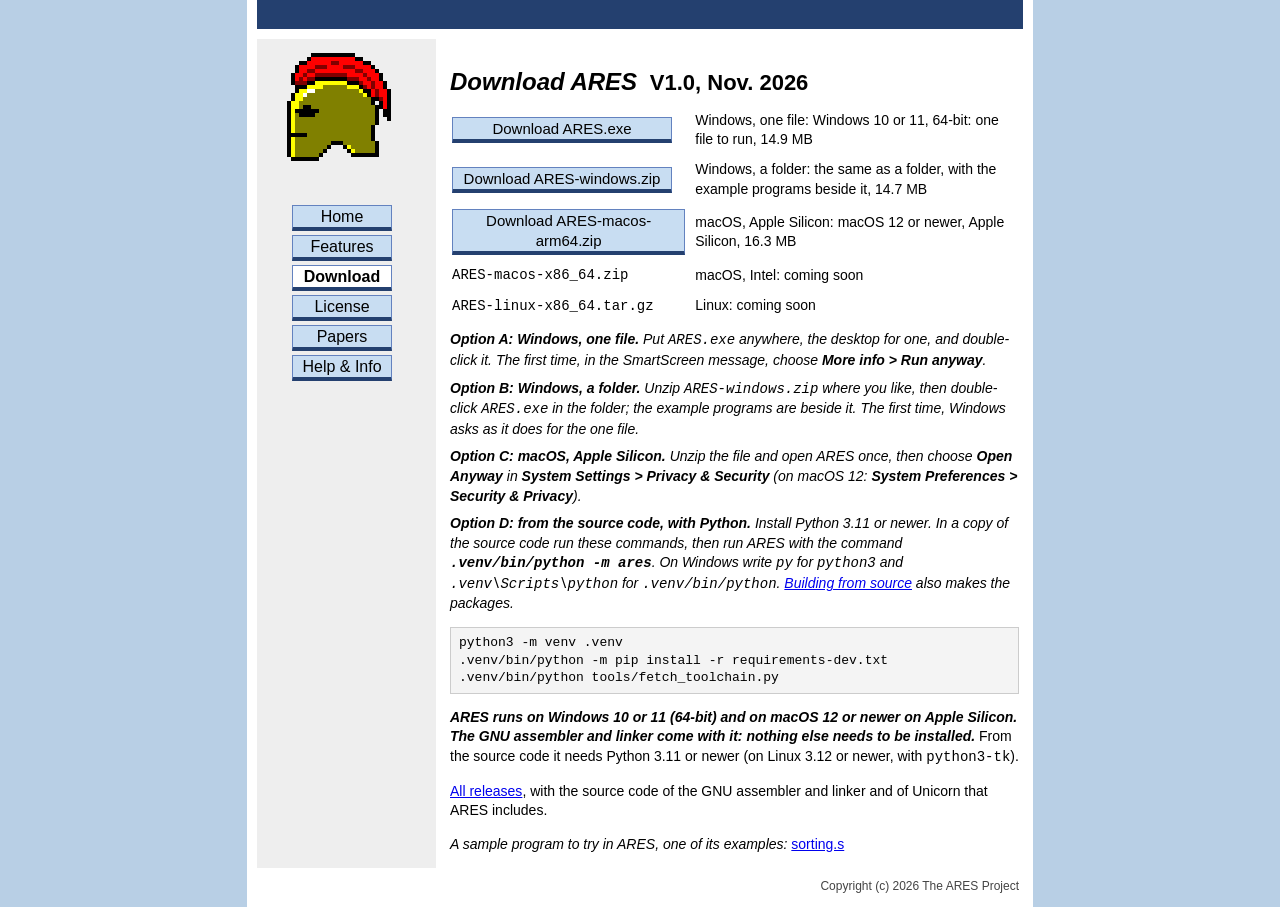
==== docs/download.html @ 78608402 "Add website and update README" ====
<!DOCTYPE html>
<html lang="en">
<head>
<meta charset="utf-8">
<meta name="viewport" content="width=device-width, initial-scale=1">
<title>Download ARES</title>
<meta name="description" content="Download ARES 1.0 for Windows or macOS: the packages, how to run each, the requirements and the source code.">
<link rel="canonical" href="https://ay199x.github.io/ARES/download.html">
<link rel="icon" href="favicon.ico" sizes="16x16 32x32 48x48">
<link rel="icon" type="image/png" sizes="192x192" href="images/icon-192.png">
<link rel="apple-touch-icon" href="images/apple-touch-icon.png">
<link rel="stylesheet" href="style.css">
<meta property="og:type" content="website">
<meta property="og:site_name" content="ARES">
<meta property="og:title" content="Download ARES">
<meta property="og:description" content="Download ARES 1.0 for Windows or macOS: the packages, how to run each, the requirements and the source code.">
<meta property="og:url" content="https://ay199x.github.io/ARES/download.html">
<meta property="og:image" content="https://ay199x.github.io/ARES/images/preview.png">
<meta property="og:image:width" content="1200">
<meta property="og:image:height" content="630">
<meta property="og:image:alt" content="The helmet of Ares beside the ARES window">
<meta name="twitter:card" content="summary_large_image">
</head>
<body class="main">
<div class="page">
<div class="masthead"></div>
<div class="columns">
<nav class="left" aria-label="Site">
<img class="helmet" src="ares-helmet.png" width="128" height="128" alt="The helmet of Ares, the icon of ARES">
<ul class="buttons">
<li><a class="button" href="index.html">Home</a></li>
<li><a class="button" href="features.html">Features</a></li>
<li><a class="button" href="download.html" aria-current="page">Download</a></li>
<li><a class="button" href="license.html">License</a></li>
<li><a class="button" href="papers.html">Papers</a></li>
<li><a class="button" href="help/intro.html">Help &amp; Info</a></li>
</ul>
</nav>
<main class="content">
<h1>Download ARES <span class="version">V1.0, Nov. 2026</span></h1>
<table class="packages">
<tr><td><a class="button wide" href="https://github.com/ay199x/ARES/releases/latest/download/ARES.exe">Download ARES.exe</a></td><td>Windows, one file: Windows 10 or 11, 64-bit: one file to run, 14.9 MB</td></tr>
<tr><td><a class="button wide" href="https://github.com/ay199x/ARES/releases/latest/download/ARES-windows.zip">Download ARES-windows.zip</a></td><td>Windows, a folder: the same as a folder, with the example programs beside it, 14.7 MB</td></tr>
<tr><td><a class="button wide" href="https://github.com/ay199x/ARES/releases/latest/download/ARES-macos-arm64.zip">Download ARES-macos-arm64.zip</a></td><td>macOS, Apple Silicon: macOS 12 or newer, Apple Silicon, 16.3 MB</td></tr>
<tr><td><code>ARES-macos-x86_64.zip</code></td><td>macOS, Intel: coming soon</td></tr>
<tr><td><code>ARES-linux-x86_64.tar.gz</code></td><td>Linux: coming soon</td></tr>
</table>
<p class="option"><b><i>Option A: Windows, one file.</i></b> <i>Put <code>ARES.exe</code> anywhere, the desktop for one, and double-click it. The first time, in the SmartScreen message, choose <b>More info &gt; Run anyway</b>.</i></p>
<p class="option"><b><i>Option B: Windows, a folder.</i></b> <i>Unzip <code>ARES-windows.zip</code> where you like, then double-click <code>ARES.exe</code> in the folder; the example programs are beside it. The first time, Windows asks as it does for the one file.</i></p>
<p class="option"><b><i>Option C: macOS, Apple Silicon.</i></b> <i>Unzip the file and open ARES once, then choose <b>Open Anyway</b> in <b>System Settings &gt; Privacy &amp; Security</b> (on macOS 12: <b>System Preferences &gt; Security &amp; Privacy</b>).</i></p>
<p class="option"><b><i>Option D: from the source code, with Python.</i></b> <i>Install Python 3.11 or newer. In a copy of the source code run these commands, then run ARES with the command <b><code>.venv/bin/python -m ares</code></b>. On Windows write <code>py</code> for <code>python3</code> and <code>.venv\Scripts\python</code> for <code>.venv/bin/python</code>. <a href="https://github.com/ay199x/ARES#building-from-source">Building from source</a> also makes the packages.</i></p>
<pre>python3 -m venv .venv
.venv/bin/python -m pip install -r requirements-dev.txt
.venv/bin/python tools/fetch_toolchain.py</pre>
<p><b><i>ARES runs on Windows 10 or 11 (64-bit) and on macOS 12 or newer on Apple Silicon. The GNU assembler and linker come with it: nothing else needs to be installed.</i></b> From the source code it needs Python 3.11 or newer (on Linux 3.12 or newer, with <code>python3-tk</code>).</p>
<p><a href="https://github.com/ay199x/ARES/releases">All releases</a>, with the source code of the GNU assembler and linker and of Unicorn that ARES includes.</p>
<p><i>A sample program to try in ARES, one of its examples:</i> <a href="https://github.com/ay199x/ARES/blob/main/examples/sorting.s">sorting.s</a></p>
</main>
</div>
<p class="footer">Copyright (c) 2026 The ARES Project</p>
</div>
</body>
</html>
---- docs/style.css ----
/* The main pages: a page in the middle, the helmet and a column of buttons at its left. */
body { margin: 0; color: #000000; }
body.main { background: #B8CFE5; font: 14px/1.4 Arial, Helvetica, sans-serif; }
.page { max-width: 766px; margin: 0 auto; background: #FFFFFF; padding: 0 10px 12px; }
.masthead { height: 29px; background: #24406F; }
.columns { display: flex; margin-top: 10px; }
.left { flex: none; width: 179px; background: #EEEEEE; padding: 10px 0 40px; }
.left .helmet { display: block; margin: 0 0 0 10px; image-rendering: pixelated; }
.buttons { list-style: none; margin: 28px 0 0; padding: 0 0 0 35px; }
.buttons li { margin: 0 0 4px; }
.button { display: inline-block; box-sizing: border-box; min-width: 100px; padding: 1px 6px 0;
  text-align: center; font: 16px/20px Calibri, Arial, Helvetica, sans-serif; color: #000000;
  text-decoration: none; background: #C8DDF2; border: 1px solid #6382BF;
  border-bottom: 4px solid #24406F; }
.button:hover { background: #E3EEF9; }
.button:active { border-bottom-width: 2px; margin-top: 2px; }
.button[aria-current] { background: #FFFFFF; font-weight: bold; }
.button.wide { min-width: 220px; font-size: 15px; }
:focus-visible { outline: 2px dotted #000000; outline-offset: 2px; }
.content { flex: 1; min-width: 0; padding: 4px 4px 0 14px; }
.content h1 { font-style: italic; font-size: 24px; margin: 22px 0 6px; }
.content h1 small { font-size: 18px; }
.content h1 .version { font-style: normal; font-size: 22px; margin-left: 6px; }
.subtitle { font-style: italic; font-size: 18px; margin: 0 0 14px; }
.download { font-weight: bold; }
.download a { font-size: 18px; font-style: italic; }
.content li { margin: 4px 0; }
.features img { vertical-align: middle; margin: 4px 6px 4px 0; border: 1px solid #C8C8C8;
  box-sizing: border-box; }
.option { margin: 8px 0; }
.pair { display: flex; gap: 8px; align-items: flex-start; margin-top: 4px; }
.pair img { max-width: calc(50% - 4px); margin: 0; }
.packages td { padding: 4px 8px 4px 0; vertical-align: middle; }
.footer { text-align: right; color: #444444; font-size: 12px; margin: 10px 4px 0; }
pre { font: 13px/1.35 Consolas, "Courier New", monospace; background: #F4F4F4;
  border: 1px solid #CCCCCC; padding: 6px 8px; overflow-x: auto; }
code { font-family: Consolas, "Courier New", monospace; }
.table { overflow-x: auto; }
img { max-width: 100%; height: auto; }

/* The Help & Info pages: plain text, a row of links at the top. */
body.help { max-width: 60em; margin: 0 auto; padding: 8px 14px 30px;
  font: 16px/1.4 "Times New Roman", Times, serif; background: #FFFFFF; }
.links { text-align: center; font-weight: bold; font-size: 1.17em; line-height: 1.6; }
.links a { margin: 0 0.45em; white-space: nowrap; }
.links a.home { margin-left: 1.6em; }
.title { text-align: center; font-weight: bold; }
.title p { margin: 0.9em 0; }
.title .name { font-size: 1.17em; }
.title h1 { font-size: 1em; margin: 0.9em 0 1.2em; }
body.help h2 { font-size: 1.1em; margin: 1.4em 0 0.5em; }
body.help table { border-collapse: collapse; margin: 0.5em 0; }
body.help th, body.help td { border: 1px solid #999999; padding: 2px 6px; text-align: left;
  vertical-align: top; }
body.help th { background: #C8DDF2; }
.tool { display: block; width: auto; max-width: min(100%, 600px); border: 1px solid #999999;
  margin: 0.5em 0; box-sizing: border-box; }
body.help h3 { font-size: 1em; margin: 1.2em 0 0.4em; }
.contents { text-align: center; }

/* A phone: the buttons in a row under the helmet. */
@media (max-width: 600px) {
  .page { padding: 0 6px 10px; }
  .columns { flex-direction: column; }
  .left { width: auto; display: flex; align-items: center; gap: 10px; padding: 8px; }
  .left .helmet { width: 64px; height: 64px; margin: 0; }
  .buttons { display: flex; flex-wrap: wrap; gap: 4px; margin: 0; padding: 0; }
  .buttons li { margin: 0; }
  .button { min-width: 0; font-size: 15px; }
  .content { padding: 4px 2px 0; }
  .button.wide { min-width: 0; }
}
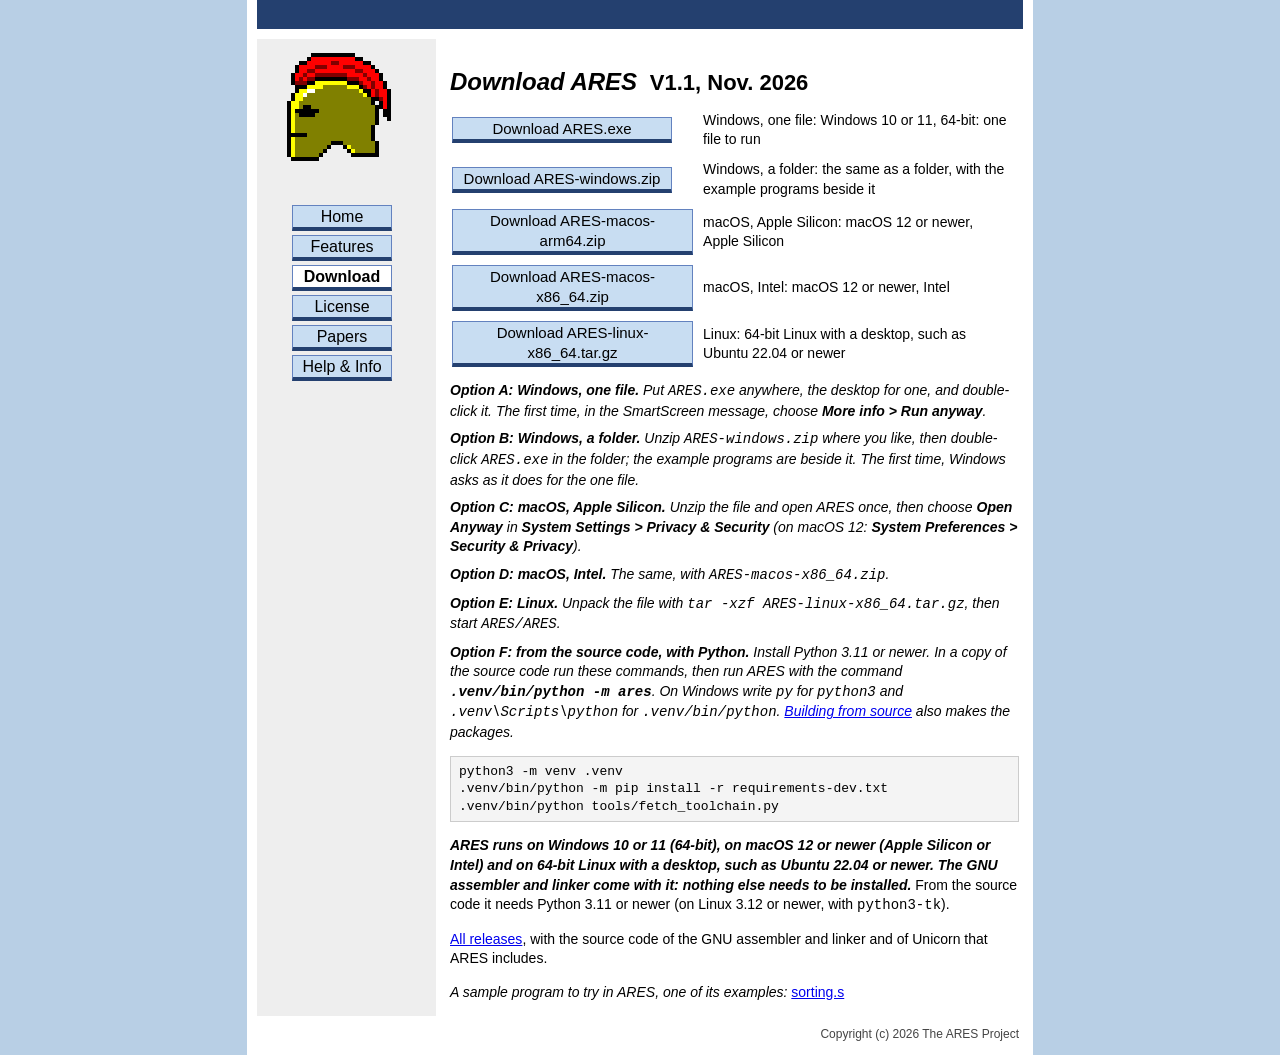
==== commit f1a9e16a: "Release version 1.1" ====
--- a/docs/download.html
+++ b/docs/download.html
@@ -4,7 +4,7 @@
 <meta charset="utf-8">
 <meta name="viewport" content="width=device-width, initial-scale=1">
 <title>Download ARES</title>
-<meta name="description" content="Download ARES 1.0 for Windows or macOS: the packages, how to run each, the requirements and the source code.">
+<meta name="description" content="Download ARES 1.1 for Windows, macOS or Linux: the packages, how to run each, the requirements and the source code.">
 <link rel="canonical" href="https://ay199x.github.io/ARES/download.html">
 <link rel="icon" href="favicon.ico" sizes="16x16 32x32 48x48">
 <link rel="icon" type="image/png" sizes="192x192" href="images/icon-192.png">
@@ -13,7 +13,7 @@
 <meta property="og:type" content="website">
 <meta property="og:site_name" content="ARES">
 <meta property="og:title" content="Download ARES">
-<meta property="og:description" content="Download ARES 1.0 for Windows or macOS: the packages, how to run each, the requirements and the source code.">
+<meta property="og:description" content="Download ARES 1.1 for Windows, macOS or Linux: the packages, how to run each, the requirements and the source code.">
 <meta property="og:url" content="https://ay199x.github.io/ARES/download.html">
 <meta property="og:image" content="https://ay199x.github.io/ARES/images/preview.png">
 <meta property="og:image:width" content="1200">
@@ -37,22 +37,24 @@
 </ul>
 </nav>
 <main class="content">
-<h1>Download ARES <span class="version">V1.0, Nov. 2026</span></h1>
+<h1>Download ARES <span class="version">V1.1, Nov. 2026</span></h1>
 <table class="packages">
-<tr><td><a class="button wide" href="https://github.com/ay199x/ARES/releases/latest/download/ARES.exe">Download ARES.exe</a></td><td>Windows, one file: Windows 10 or 11, 64-bit: one file to run, 14.9 MB</td></tr>
-<tr><td><a class="button wide" href="https://github.com/ay199x/ARES/releases/latest/download/ARES-windows.zip">Download ARES-windows.zip</a></td><td>Windows, a folder: the same as a folder, with the example programs beside it, 14.7 MB</td></tr>
-<tr><td><a class="button wide" href="https://github.com/ay199x/ARES/releases/latest/download/ARES-macos-arm64.zip">Download ARES-macos-arm64.zip</a></td><td>macOS, Apple Silicon: macOS 12 or newer, Apple Silicon, 16.3 MB</td></tr>
-<tr><td><code>ARES-macos-x86_64.zip</code></td><td>macOS, Intel: coming soon</td></tr>
-<tr><td><code>ARES-linux-x86_64.tar.gz</code></td><td>Linux: coming soon</td></tr>
+<tr><td><a class="button wide" href="https://github.com/ay199x/ARES/releases/latest/download/ARES.exe">Download ARES.exe</a></td><td>Windows, one file: Windows 10 or 11, 64-bit: one file to run</td></tr>
+<tr><td><a class="button wide" href="https://github.com/ay199x/ARES/releases/latest/download/ARES-windows.zip">Download ARES-windows.zip</a></td><td>Windows, a folder: the same as a folder, with the example programs beside it</td></tr>
+<tr><td><a class="button wide" href="https://github.com/ay199x/ARES/releases/latest/download/ARES-macos-arm64.zip">Download ARES-macos-arm64.zip</a></td><td>macOS, Apple Silicon: macOS 12 or newer, Apple Silicon</td></tr>
+<tr><td><a class="button wide" href="https://github.com/ay199x/ARES/releases/latest/download/ARES-macos-x86_64.zip">Download ARES-macos-x86_64.zip</a></td><td>macOS, Intel: macOS 12 or newer, Intel</td></tr>
+<tr><td><a class="button wide" href="https://github.com/ay199x/ARES/releases/latest/download/ARES-linux-x86_64.tar.gz">Download ARES-linux-x86_64.tar.gz</a></td><td>Linux: 64-bit Linux with a desktop, such as Ubuntu 22.04 or newer</td></tr>
 </table>
 <p class="option"><b><i>Option A: Windows, one file.</i></b> <i>Put <code>ARES.exe</code> anywhere, the desktop for one, and double-click it. The first time, in the SmartScreen message, choose <b>More info &gt; Run anyway</b>.</i></p>
 <p class="option"><b><i>Option B: Windows, a folder.</i></b> <i>Unzip <code>ARES-windows.zip</code> where you like, then double-click <code>ARES.exe</code> in the folder; the example programs are beside it. The first time, Windows asks as it does for the one file.</i></p>
 <p class="option"><b><i>Option C: macOS, Apple Silicon.</i></b> <i>Unzip the file and open ARES once, then choose <b>Open Anyway</b> in <b>System Settings &gt; Privacy &amp; Security</b> (on macOS 12: <b>System Preferences &gt; Security &amp; Privacy</b>).</i></p>
-<p class="option"><b><i>Option D: from the source code, with Python.</i></b> <i>Install Python 3.11 or newer. In a copy of the source code run these commands, then run ARES with the command <b><code>.venv/bin/python -m ares</code></b>. On Windows write <code>py</code> for <code>python3</code> and <code>.venv\Scripts\python</code> for <code>.venv/bin/python</code>. <a href="https://github.com/ay199x/ARES#building-from-source">Building from source</a> also makes the packages.</i></p>
+<p class="option"><b><i>Option D: macOS, Intel.</i></b> <i>The same, with <code>ARES-macos-x86_64.zip</code>.</i></p>
+<p class="option"><b><i>Option E: Linux.</i></b> <i>Unpack the file with <code>tar -xzf ARES-linux-x86_64.tar.gz</code>, then start <code>ARES/ARES</code>.</i></p>
+<p class="option"><b><i>Option F: from the source code, with Python.</i></b> <i>Install Python 3.11 or newer. In a copy of the source code run these commands, then run ARES with the command <b><code>.venv/bin/python -m ares</code></b>. On Windows write <code>py</code> for <code>python3</code> and <code>.venv\Scripts\python</code> for <code>.venv/bin/python</code>. <a href="https://github.com/ay199x/ARES#building-from-source">Building from source</a> also makes the packages.</i></p>
 <pre>python3 -m venv .venv
 .venv/bin/python -m pip install -r requirements-dev.txt
 .venv/bin/python tools/fetch_toolchain.py</pre>
-<p><b><i>ARES runs on Windows 10 or 11 (64-bit) and on macOS 12 or newer on Apple Silicon. The GNU assembler and linker come with it: nothing else needs to be installed.</i></b> From the source code it needs Python 3.11 or newer (on Linux 3.12 or newer, with <code>python3-tk</code>).</p>
+<p><b><i>ARES runs on Windows 10 or 11 (64-bit), on macOS 12 or newer (Apple Silicon or Intel) and on 64-bit Linux with a desktop, such as Ubuntu 22.04 or newer. The GNU assembler and linker come with it: nothing else needs to be installed.</i></b> From the source code it needs Python 3.11 or newer (on Linux 3.12 or newer, with <code>python3-tk</code>).</p>
 <p><a href="https://github.com/ay199x/ARES/releases">All releases</a>, with the source code of the GNU assembler and linker and of Unicorn that ARES includes.</p>
 <p><i>A sample program to try in ARES, one of its examples:</i> <a href="https://github.com/ay199x/ARES/blob/main/examples/sorting.s">sorting.s</a></p>
 </main>
--- a/docs/style.css
+++ b/docs/style.css
@@ -55,6 +55,8 @@
 body.help th { background: #C8DDF2; }
 .tool { display: block; width: auto; max-width: min(100%, 600px); border: 1px solid #999999;
   margin: 0.5em 0; box-sizing: border-box; }
+.film { display: block; width: auto; max-width: 100%; border: 1px solid #999999;
+  box-sizing: border-box; }
 body.help h3 { font-size: 1em; margin: 1.2em 0 0.4em; }
 .contents { text-align: center; }
 
